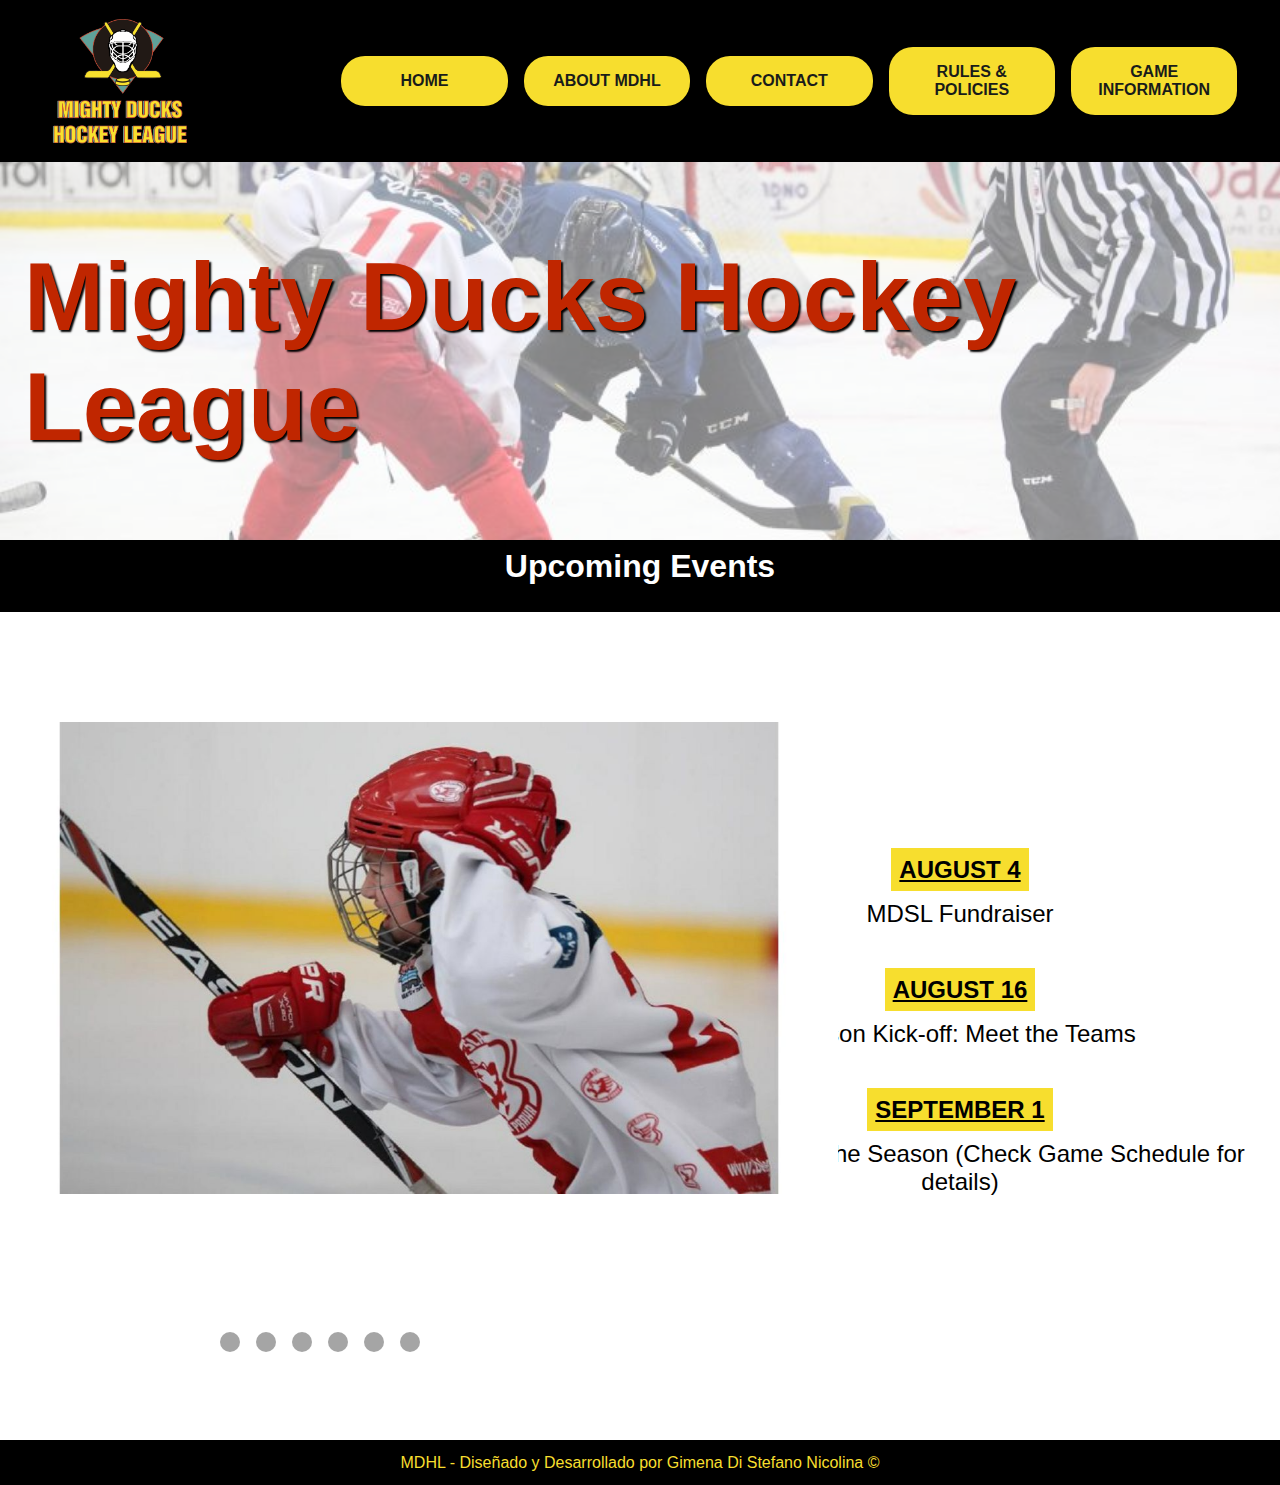
==== index.html @ 57105fca "about finalizado y modificado home" ====
<!DOCTYPE html>
<html lang="en">
<head>
    <meta charset="UTF-8">
    <meta http-equiv="X-UA-Compatible" content="IE=edge">
    <meta name="viewport" content="width=device-width, initial-scale=1.0">
    <link rel="shortcut icon" href="./assets/Logo_Mighty_ducks-01.png" type="image/x-icon">
    <link rel="stylesheet" href="./assets/styles/style.css">
    <title>MDHL WebSite</title>
</head>
<body>
    <!-- ENCABEZADO -->
    <header>
        <div class="containerHeader">
            <!-- LOGO -->
            <figure class="containerLogo">
                <img src="./assets/images/LogoMDHL.png" alt="Logo MDHL" height="200" width="200">
            </figure>

            <!-- MENU -->
            <nav class="menu">
                <ul>
                    <li><a href="#">Home</a></li>
                    <li><a href="./about.html">About MDHL</a></li>
                    <li><a href="./contact.html">Contact</a></li>
                    <li><a href="./rules.html">Rules & Policies</a></li>
                    <li><a href="./game_info.html">Game Information</a></li>
                </ul>
            </nav>
        </div>
        <div class="containerBanner">
            <!-- BANNER -->
            <figure class="banner">
                <img src="./assets/images/design1.jpg" alt="">
            </figure>
            
            <!-- TEXTO -->
            <div class="containerText">
                <div class="title">
                    <h1>Mighty Ducks Hockey League</h1>
                </div>
            </div>
        </div>
    </header>  

    <!-- CONTENIDO -->
    <main>
        <div class="containerMainIndex">
            <section class="contenido">
                <div class="subtitle">
                    <h2>Upcoming Events</h2>
                </div>

                <div class="contenedordatos">
                    <div class="events">
                        <article class="detailEvent">
                            <h3><time datetime="2023-08-04">August 4</time></h3>
                            <p>MDSL Fundraiser</p>
                        </article>
                        <article class="detailEvent">
                            <h3><time datetime="2023-08-16">August 16</time></h3>
                            <p>Season Kick-off: Meet the Teams</p>
                        </article>
                        <article class="detailEvent">
                            <h3><time datetime="2023-09-01">September 1</time></h3>
                            <p>First Game of the Season (Check Game Schedule for details)</p>
                        </article>
                    </div>
    
                    <figure class="image">                        
                        <div class="slider-frame">
                            <ul class="slider">
                                <li id="slide1"><img  src="./assets/images/hockey1.jpg" alt=""></li>
                                <li id="slide2"><img  src="./assets/images/hockey2.jpg" alt=""></li>
                                <li id="slide3"><img  src="./assets/images/hockey3.jpg" alt=""></li>
                                <li id="slide4"><img  src="./assets/images/hockey4.jpg" alt=""></li>
                                <li id="slide5"><img  src="./assets/images/hockey5.jpg" alt=""></li>
                                <li id="slide6"><img  src="./assets/images/hockey6.jpg" alt=""></li>
                            </ul>
                            <ul class="slidermenu">
                                <li><a href="#slide1">.</a> </li>
                                <li><a href="#slide2">.</a> </li>
                                <li><a href="#slide3">.</a> </li>
                                <li><a href="#slide4">.</a> </li>
                                <li><a href="#slide5">.</a> </li>
                                <li><a href="#slide6">.</a> </li>
                            </ul>
                        </div>
                    </figure>
                </div>
                
            </section>
            
        </div>
    </main>

    <!-- CIERRE -->
    <footer>
        <span> MDHL - Diseñado y Desarrollado por Gimena Di Stefano Nicolina &copy;</span>
    </footer>
</body>
</html>
---- assets/styles/style.css ----
*{
    margin: 0;
    padding: 0;
    box-sizing: border-box;
    font-family: 'Lucida Sans', 'Lucida Sans Regular', 'Lucida Grande', 'Lucida Sans Unicode', Geneva, Verdana, sans-serif;
}

body{
    display: flex; /*Con esto hago que el footer vaya abajo*/
    flex-direction: column; /*Con esto hago que el footer vaya abajo*/
    min-height: 150vh; /*Con esto hago que el footer vaya abajo*/
}
header{
    height: 60vh;
    width: 100%;
}
main{
    flex-grow: 1;
    width: 100%;
}
footer{
    margin-top: auto; /*Con esto hago que el footer vaya abajo*/
    height: 5vh;
    width: 100%;
    color: #F7DE2E;
    background-color: black;
    display: flex;
    justify-content: center;
    align-items: center;
}

/* ESTILO HEADER */

.containerHeader{
    height: 30%;
    background-color: black;
    display: flex;
    flex-direction: row;
    justify-content: space-evenly;
}
.containerLogo{
    width: 20%;
}
.containerLogo img{
    height: 100%;
    width: auto;
}

.menu{
    width: 70%;
    display: flex;
    justify-content: center;
    align-items: center;
}
.menu ul{
    display: flex;
    flex-direction: row;
    justify-content: space-around;
    align-items: center;
    gap: 1rem;
    width: 100%;
}

.menu ul li{
    list-style: none;
    padding: 1rem;
    border-radius: 1.5rem;
    background-color: #F7DE2E;
    width: 230px;
    text-align: center;
}

.menu ul li a{
    text-decoration: none;
    text-transform: uppercase;
    font-weight: bold;
    color: #191c1a;
}

.menu ul li:hover{
    transform: scale(1.2);
}

.containerBanner{
    height: 70%;
    position: relative;
}

.banner{
    height: 100%;
    opacity: 0.5;
}

.banner img{
    height: 100%;
    width: 100%;
    object-fit: cover;
}

.containerText {
    position: absolute;
    top: 5rem;
    left: 1.5rem;
}

.title{
    font-size: 3rem;
    color: #c02600;
    text-shadow: 2px 2px 2px black;
}
/* FIN ESTILO HEADER */

/* ESTILO HOME */
.containerMainIndex, .contenido{
    height: 100vh;
}
.subtitle{
    background-color: black;
    color: white;
    height: 8%;
    padding: 0.5rem 0;
}

.subtitle h2{
    text-align: center;
    font-size: 2rem;
    font-family: 'Gill Sans', 'Gill Sans MT', Calibri, 'Trebuchet MS', sans-serif;
}

.contenedordatos{
    display: flex;
    flex-direction: row-reverse;
    justify-content: space-around;
    height: 92%;

}
.events{
    display: flex;
    flex-direction: column;
    justify-content: center;
    align-items: center;
    gap: 3rem;
    width: 50%;
    height: 100%;
}
.detailEvent{
    width: 100%;
    text-align: center;
    display: flex;
    flex-direction: column;
    justify-content: center;
    gap: 1rem;
}
.detailEvent h3 time{
   text-decoration: underline;
   text-transform: uppercase;
   font-size: 1.5rem;
   background-color: #F7DE2E;
   padding: 0.5rem;
}
.detailEvent p{
   font-size: 1.5rem;
}
.image{
    width: 50%;
    height: 100%;
}

/* CONFIGURO SLIDER IMAGENES */
.slider-frame{
    margin: auto;
    width: 100%;
    height: 100%;
    padding: 2rem 0;
}
.slider{
    height: 90%;
}
.slider ul{
    width: 800px;
    height: 300px;
    position: relative;
}

ul.slider li{
    position: absolute;
    margin-top: 4rem;
    opacity: 0;
    list-style: none;
    width: 838px;
    height: auto;
    transition: opacity .5s;
    list-style: none; 
}
.slider img{
    width: 100%;
    height: 500px;
    object-fit: contain;
}

.slidermenu > li{
    margin: 0;
    padding: 0;
    list-style: none;
}
ul.slider li:first-child{
    opacity: 1;
}

ul.slider li:target{
    opacity: 1;
}

.slidermenu{
    text-align: center;
    display: flex;
    flex-direction: row;
    justify-content: center;
    gap: 1rem;
}
.slidermenu > li{
    list-style: none;
}
.slidermenu > li a{
    display: flex;
    background-color: grey;
    color: transparent;
    opacity: 0.7;
    padding: 10px;
    width: 20px;
    height: 20px;
    font-size: 20px;
    border-radius: 100%;
}
/* FIN DEL SLIDER IMAGENES */
/* FIN ESTILO HOME */

/* ESTILO ABOUT */

.containerMainAbout{
    display: flex;
    flex-direction: column;
    gap: 4rem;
    padding-bottom: 2rem;
}

.contenidoAbout{
    display: flex;
    flex-direction: column;
}

.detailInfo:nth-child(odd){
    display: flex;
    flex-direction: row;
}
.detailInfo{
    display: flex;
    flex-direction: row-reverse;
}

.detailInfo> img, .detailInfo> .textDetail{
    width: 50%;
    display: flex;
    flex-direction: column;
    justify-content: center;
    align-items: center;
    gap: 2rem;
}
.detailInfo> img{
    object-fit: none;
}
.textDetail{
    background-color: #5FA199;
    padding: 0 2rem;
}
.textDetail h3{
   font-size: 1.4rem;
   text-transform: uppercase;
   text-decoration: underline;
}
.textDetail p{
   font-size: 1.2rem;
   text-align: justify;
   line-height: 2.2rem;
}
/* FIN ESTILO ABOUT */

/* 
.contenidoAbout, .contenidoContact, .contenidoRules, .contenidoGameInfo{
    width: 80.3vw;
    margin-left: 18vw;
    margin-top: 8rem;
    margin-bottom: 4rem;
    padding-left: 6rem;
}

.detailEvent, .detailInfo, .contenidoContact>p{
    margin: 2.5rem 0;
}
.image{
    text-align: center;
    padding: 1rem;
    width: 80.3vw;
    margin-left: 18vw;
}

.contenidoRules{
    display: flex;
    flex-direction: column;
    gap: 2rem;
    font-size: 1rem;
}

.rule1 li{
    list-style: none;
}

.rule2{
    display: flex;
    flex-direction: column;
    gap: 1.5rem;
    padding-left: 1.3rem;
}

.age_groups{
    list-style-type: lower-alpha;
    padding-left: 1.5rem;
}

.rule3{
    list-style-type: circle;
    padding-left: 1rem;

} */

/* ESTILOS TABLA */
.contenidoGameInfo{
    display: flex;
    flex-direction: column;
    gap: 3rem;
}

.tab1 .text1{
    font-size: 1.5rem;
}
.tab1 .text2{
text-align: left;
}

caption{
    margin-bottom: 1rem;
}
.tab1 > thead tr th{
    border-bottom: 1px solid black;
}

.tab1 > tbody tr td{
    text-align: center;
}

.tab1 thead> tr:nth-child(odd), .tab1 tbody> tr:nth-child(odd){
    background-color: rgb(228, 221, 221);
}

.tab1, .tab2{
    width: 100%;
}
.tab2 tr{
    text-align: left;
}
.tab2 tr th{
    padding: 1rem 0;
}
/* FIN ESTILOS TABLA */
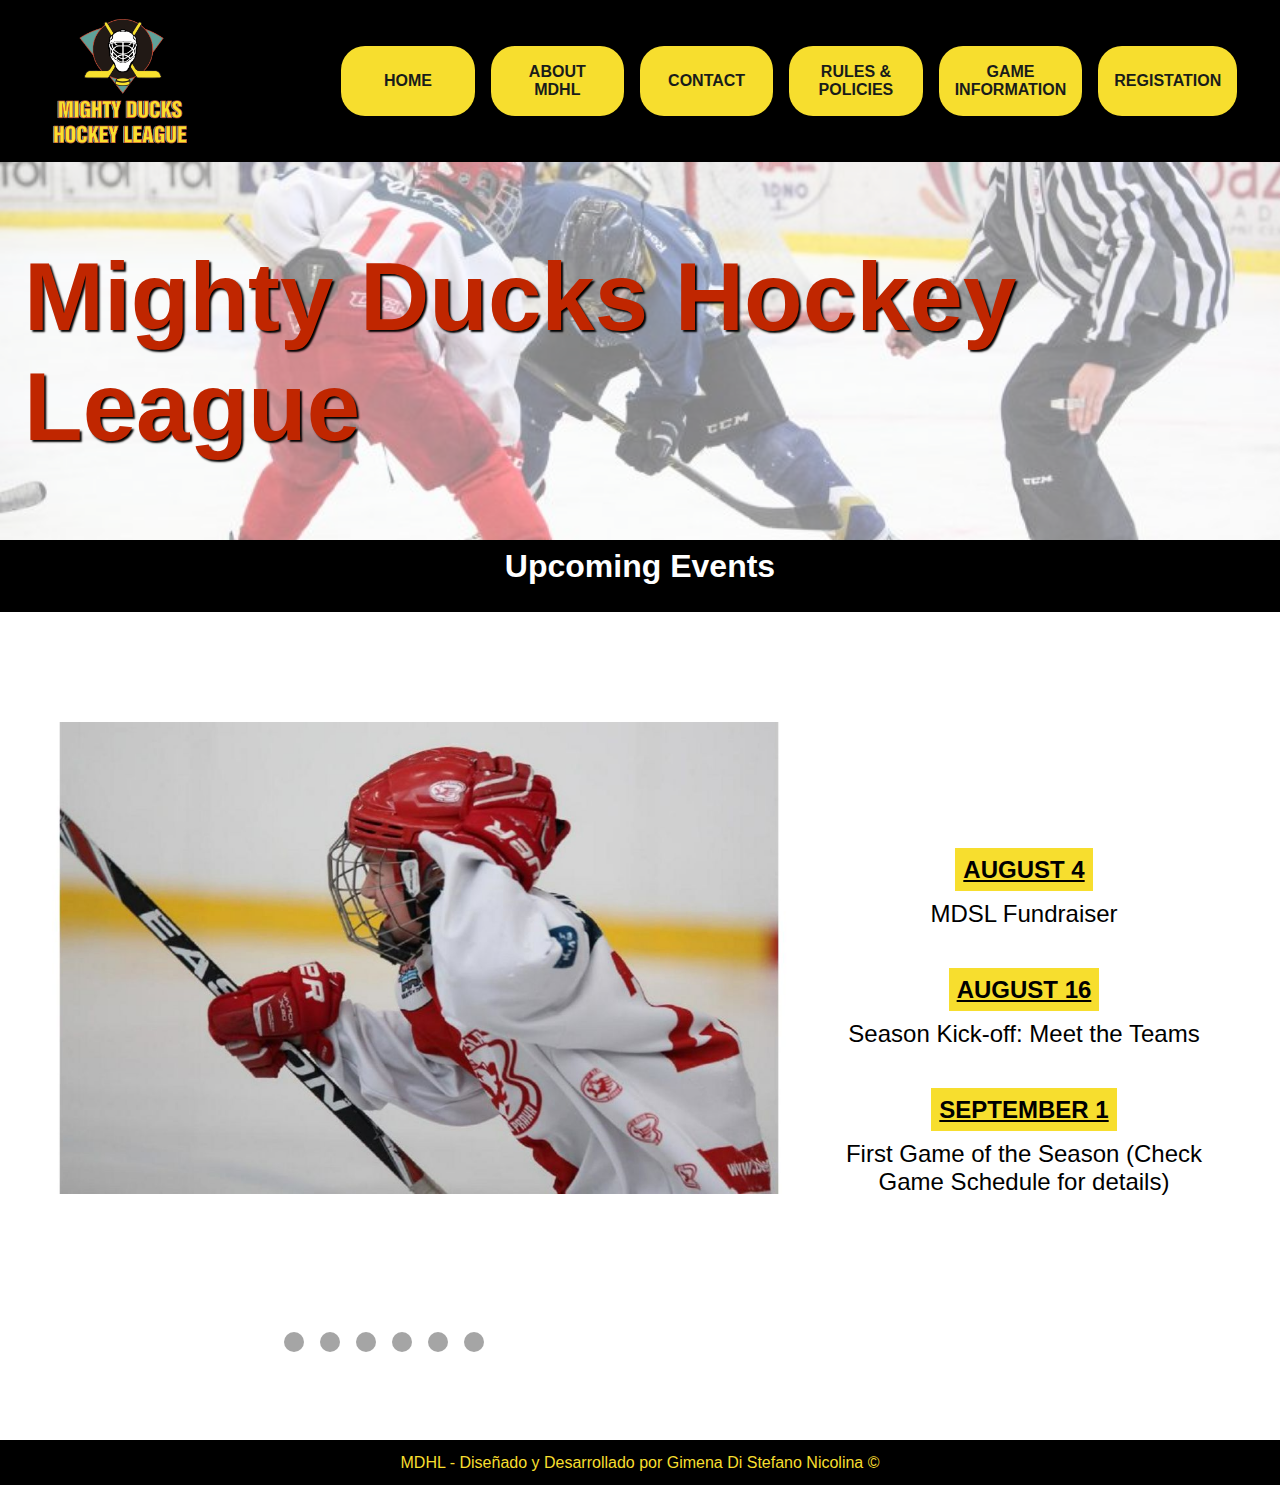
==== commit 5d8c9255: "creacion y finalizacion form register, get funciona ok" ====
--- a/index.html
+++ b/index.html
@@ -25,6 +25,7 @@
                     <li><a href="./contact.html">Contact</a></li>
                     <li><a href="./rules.html">Rules & Policies</a></li>
                     <li><a href="./game_info.html">Game Information</a></li>
+                    <li><a href="./registration.html">Registation</a></li>
                 </ul>
             </nav>
         </div>
--- a/assets/styles/style.css
+++ b/assets/styles/style.css
@@ -68,6 +68,10 @@
     background-color: #F7DE2E;
     width: 230px;
     text-align: center;
+    height: 70px;
+    display: flex;
+    align-items: center;
+    justify-content: center;
 }
 
 .menu ul li a{
@@ -140,7 +144,7 @@
     justify-content: center;
     align-items: center;
     gap: 3rem;
-    width: 50%;
+    width: 40%;
     height: 100%;
 }
 .detailEvent{
@@ -160,9 +164,10 @@
 }
 .detailEvent p{
    font-size: 1.5rem;
+   padding: 0 4rem;
 }
 .image{
-    width: 50%;
+    width: 60%;
     height: 100%;
 }
 
@@ -235,9 +240,9 @@
 /* FIN DEL SLIDER IMAGENES */
 /* FIN ESTILO HOME */
 
+
 /* ESTILO ABOUT */
-
-.containerMainAbout{
+.containerMainAbout, .containerMainContact{
     display: flex;
     flex-direction: column;
     gap: 4rem;
@@ -274,41 +279,54 @@
     padding: 0 2rem;
 }
 .textDetail h3{
-   font-size: 1.4rem;
-   text-transform: uppercase;
-   text-decoration: underline;
+    font-size: 1.4rem;
+    text-transform: uppercase;
+    text-decoration: underline;
 }
 .textDetail p{
-   font-size: 1.2rem;
-   text-align: justify;
-   line-height: 2.2rem;
+    font-size: 1.2rem;
+    text-align: justify;
+    line-height: 2.2rem;
 }
 /* FIN ESTILO ABOUT */
 
-/* 
-.contenidoAbout, .contenidoContact, .contenidoRules, .contenidoGameInfo{
-    width: 80.3vw;
-    margin-left: 18vw;
-    margin-top: 8rem;
-    margin-bottom: 4rem;
-    padding-left: 6rem;
-}
-
-.detailEvent, .detailInfo, .contenidoContact>p{
-    margin: 2.5rem 0;
-}
-.image{
-    text-align: center;
-    padding: 1rem;
-    width: 80.3vw;
-    margin-left: 18vw;
-}
-
+/* ESTILO CONTACTO */
+.contenidoContact{
+    position: absolute;
+    display: flex;
+    flex-direction: column;
+    justify-content: center;
+    align-items: center;
+    width: 100%;
+    height: 30%;
+    background-color: white;
+    margin: 20rem 0;
+}
+.contenidoContact p{
+    font-size: 2rem;
+    padding: 1REM;
+}
+.imageContact img{
+    object-fit: cover;
+    width: 100%;
+}
+/* FIN ESTILO CONTACTO */
+
+
+/*  ESTILO RULES */
+.containerMainRules{
+    display: flex;
+    flex-direction: column;
+}
 .contenidoRules{
     display: flex;
     flex-direction: column;
+    margin-left: 20rem;
     gap: 2rem;
     font-size: 1rem;
+    width: 800px;
+    background-color: rgb(211, 209, 209);
+    padding: 3rem 2em;
 }
 
 .rule1 li{
@@ -330,21 +348,36 @@
 .rule3{
     list-style-type: circle;
     padding-left: 1rem;
-
-} */
+}
+
+.imageRules{
+    width: 800px;
+}
+.imageRules img{
+    width: 100%;
+    margin-left: 20rem;
+}
+/* FIN ESTILO RULES */
+
+
+/*  ESTILO GAMES */
 
 /* ESTILOS TABLA */
 .contenidoGameInfo{
     display: flex;
     flex-direction: column;
+    align-items: center;
     gap: 3rem;
+    width: 90%;
+    margin-left: 5rem;
 }
 
 .tab1 .text1{
     font-size: 1.5rem;
 }
 .tab1 .text2{
-text-align: left;
+    text-align: left;
+    padding-left: 1REM;
 }
 
 caption{
@@ -361,7 +394,6 @@
 .tab1 thead> tr:nth-child(odd), .tab1 tbody> tr:nth-child(odd){
     background-color: rgb(228, 221, 221);
 }
-
 .tab1, .tab2{
     width: 100%;
 }
@@ -372,6 +404,153 @@
     padding: 1rem 0;
 }
 /* FIN ESTILOS TABLA */
-
-
-
+.imageGameInfo{
+    width: 90%;
+    margin-left: 5rem;
+    display: flex;
+    padding: 5px;
+    flex-wrap: wrap;
+    overflow: hidden;
+
+}
+.imageGameInfo img{
+    width: 100%;
+}
+.column{
+    flex: 25%;
+    padding: 5px;
+}
+.column img{
+    margin-top: 5px;
+}
+.column img:hover{
+    margin-top: 5px;
+    transform: scale(2);
+}
+
+
+/* @media (max-width:800px){
+    .column{
+        flex: 50%;
+    }
+}
+@media (max-width:600px){
+    .column{
+        flex: 100%;
+    }
+} */
+/* FIN ESTILO GAMES */
+
+/*  ESTILO REGISTRATION */
+form{
+    display: flex;
+    flex-direction: column;
+    justify-content: center;
+    gap: 1rem;
+    width: 600px;
+    margin: 2rem auto;
+    padding: 1rem;
+}
+
+.formElement{
+    display: flex;
+    flex-direction: row;
+}
+.formElement > label, .formElement > input, .formElement > .inputs, .inputs > select{
+    width: 50%;
+    height: 2rem;
+}
+.inputs > select{
+    width: 100%;
+    height: 2rem;
+}
+.formElement > fieldset{
+    width: 100%;
+    height: 3rem;
+}
+.formElement > fieldset > legend{
+    padding-bottom: 0.5rem;
+}
+.formElement > fieldset > div{
+    display: flex;
+    justify-content: space-around;
+}
+
+.btnRegister{
+    height: 2rem;
+    border-radius: 10px;
+    background-color: #5FA199;
+    color: white;
+    font-size: 1rem;
+    text-transform: uppercase;
+    font-weight: bold;
+    cursor: pointer;
+}
+.btnRegister:hover{
+    color: brown;
+    transform: scale(1.1);
+}
+
+
+/* MODAL */
+.Terms{
+    display:flex;
+    flex-direction:column;
+    gap: 1rem;
+}
+.modalDialog {
+	position: fixed;
+	font-family: Arial, Helvetica, sans-serif;
+	top: 0;
+	right: 0;
+	bottom: 0;
+	left: 0;
+	background: rgba(0,0,0,0.8);
+	z-index: 99999;
+	opacity:0;
+	-webkit-transition: opacity 400ms ease-in;
+	-moz-transition: opacity 400ms ease-in;
+	transition: opacity 400ms ease-in;
+	pointer-events: none;
+}
+.modalDialog:target {
+	opacity:1;
+	pointer-events: auto;
+}
+.modalDialog > div {
+	width: 400px;
+	position: relative;
+	margin: 10% auto;
+	padding: 5px 20px 13px 20px;
+	border-radius: 10px;
+	background: #fff;
+	background: -moz-linear-gradient(#fff, #999);
+	background: -webkit-linear-gradient(#fff, #999);
+	background: -o-linear-gradient(#fff, #999);
+  -webkit-transition: opacity 400ms ease-in;
+-moz-transition: opacity 400ms ease-in;
+transition: opacity 400ms ease-in;
+}
+.close {
+	background: #606061;
+	color: #FFFFFF;
+	line-height: 25px;
+	position: absolute;
+	right: -12px;
+	text-align: center;
+	top: -10px;
+	width: 24px;
+	text-decoration: none;
+	font-weight: bold;
+	-webkit-border-radius: 12px;
+	-moz-border-radius: 12px;
+	border-radius: 12px;
+	-moz-box-shadow: 1px 1px 3px #000;
+	-webkit-box-shadow: 1px 1px 3px #000;
+	box-shadow: 1px 1px 3px #000;
+}
+.close:hover { background: #00d9ff; }
+/* FIN ESTILO REGISTRATION */
+
+
+
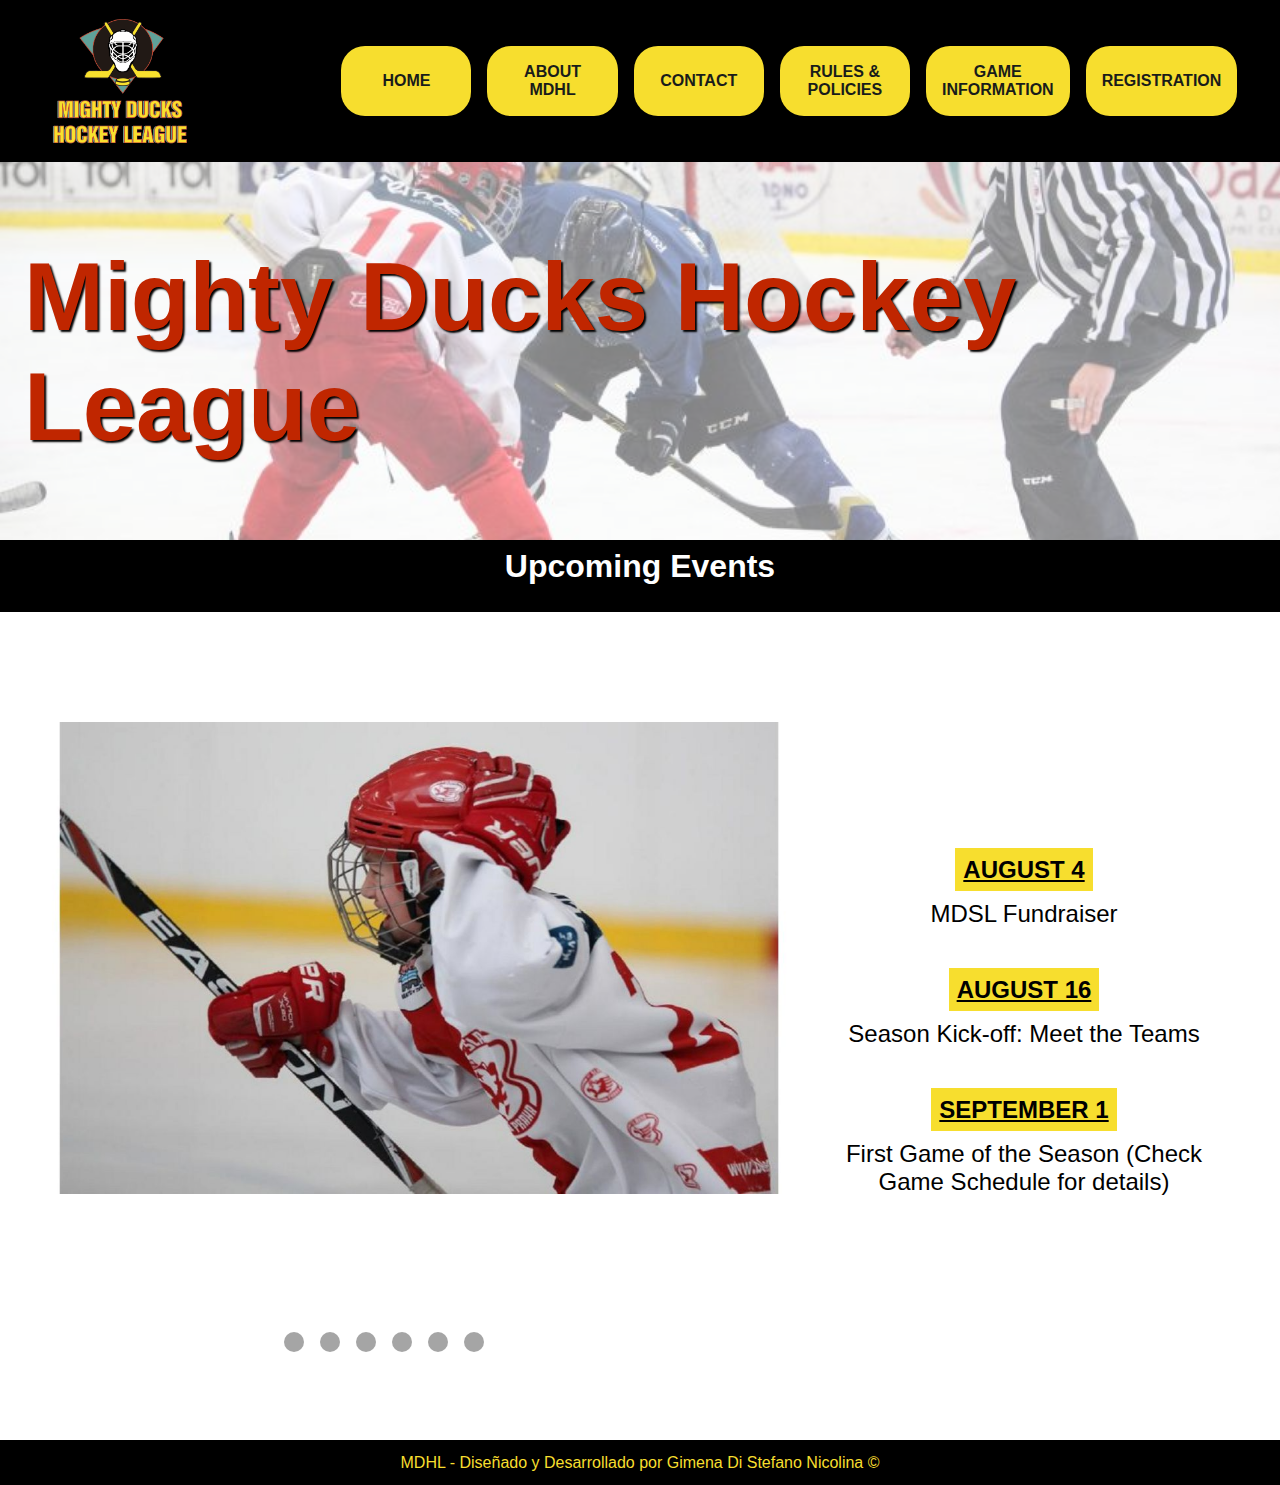
==== commit 2947b874: "agreggo maps, corijo validaciones" ====
--- a/index.html
+++ b/index.html
@@ -25,7 +25,7 @@
                     <li><a href="./contact.html">Contact</a></li>
                     <li><a href="./rules.html">Rules & Policies</a></li>
                     <li><a href="./game_info.html">Game Information</a></li>
-                    <li><a href="./registration.html">Registation</a></li>
+                    <li><a href="./registration.html">Registration</a></li>
                 </ul>
             </nav>
         </div>
--- a/assets/styles/style.css
+++ b/assets/styles/style.css
@@ -389,6 +389,10 @@
 
 .tab1 > tbody tr td{
     text-align: center;
+    font-size: 1.4rem;
+}
+.tab1 > tbody tr td img{
+    height: 1.1rem;
 }
 
 .tab1 thead> tr:nth-child(odd), .tab1 tbody> tr:nth-child(odd){
@@ -466,14 +470,14 @@
 }
 .formElement > fieldset{
     width: 100%;
-    height: 3rem;
-}
-.formElement > fieldset > legend{
-    padding-bottom: 0.5rem;
-}
+    height: 4rem;
+}
+
 .formElement > fieldset > div{
     display: flex;
     justify-content: space-around;
+    padding: 1rem 0;
+
 }
 
 .btnRegister{
@@ -518,7 +522,8 @@
 	pointer-events: auto;
 }
 .modalDialog > div {
-	width: 400px;
+    height: 420px;
+	width: 450px;
 	position: relative;
 	margin: 10% auto;
 	padding: 5px 20px 13px 20px;
@@ -527,9 +532,13 @@
 	background: -moz-linear-gradient(#fff, #999);
 	background: -webkit-linear-gradient(#fff, #999);
 	background: -o-linear-gradient(#fff, #999);
-  -webkit-transition: opacity 400ms ease-in;
--moz-transition: opacity 400ms ease-in;
-transition: opacity 400ms ease-in;
+    -webkit-transition: opacity 400ms ease-in;
+    -moz-transition: opacity 400ms ease-in;
+    transition: opacity 400ms ease-in;
+}
+.modalDialog > div h2{
+    padding-bottom: 1.5rem;
+    text-align: center;
 }
 .close {
 	background: #606061;
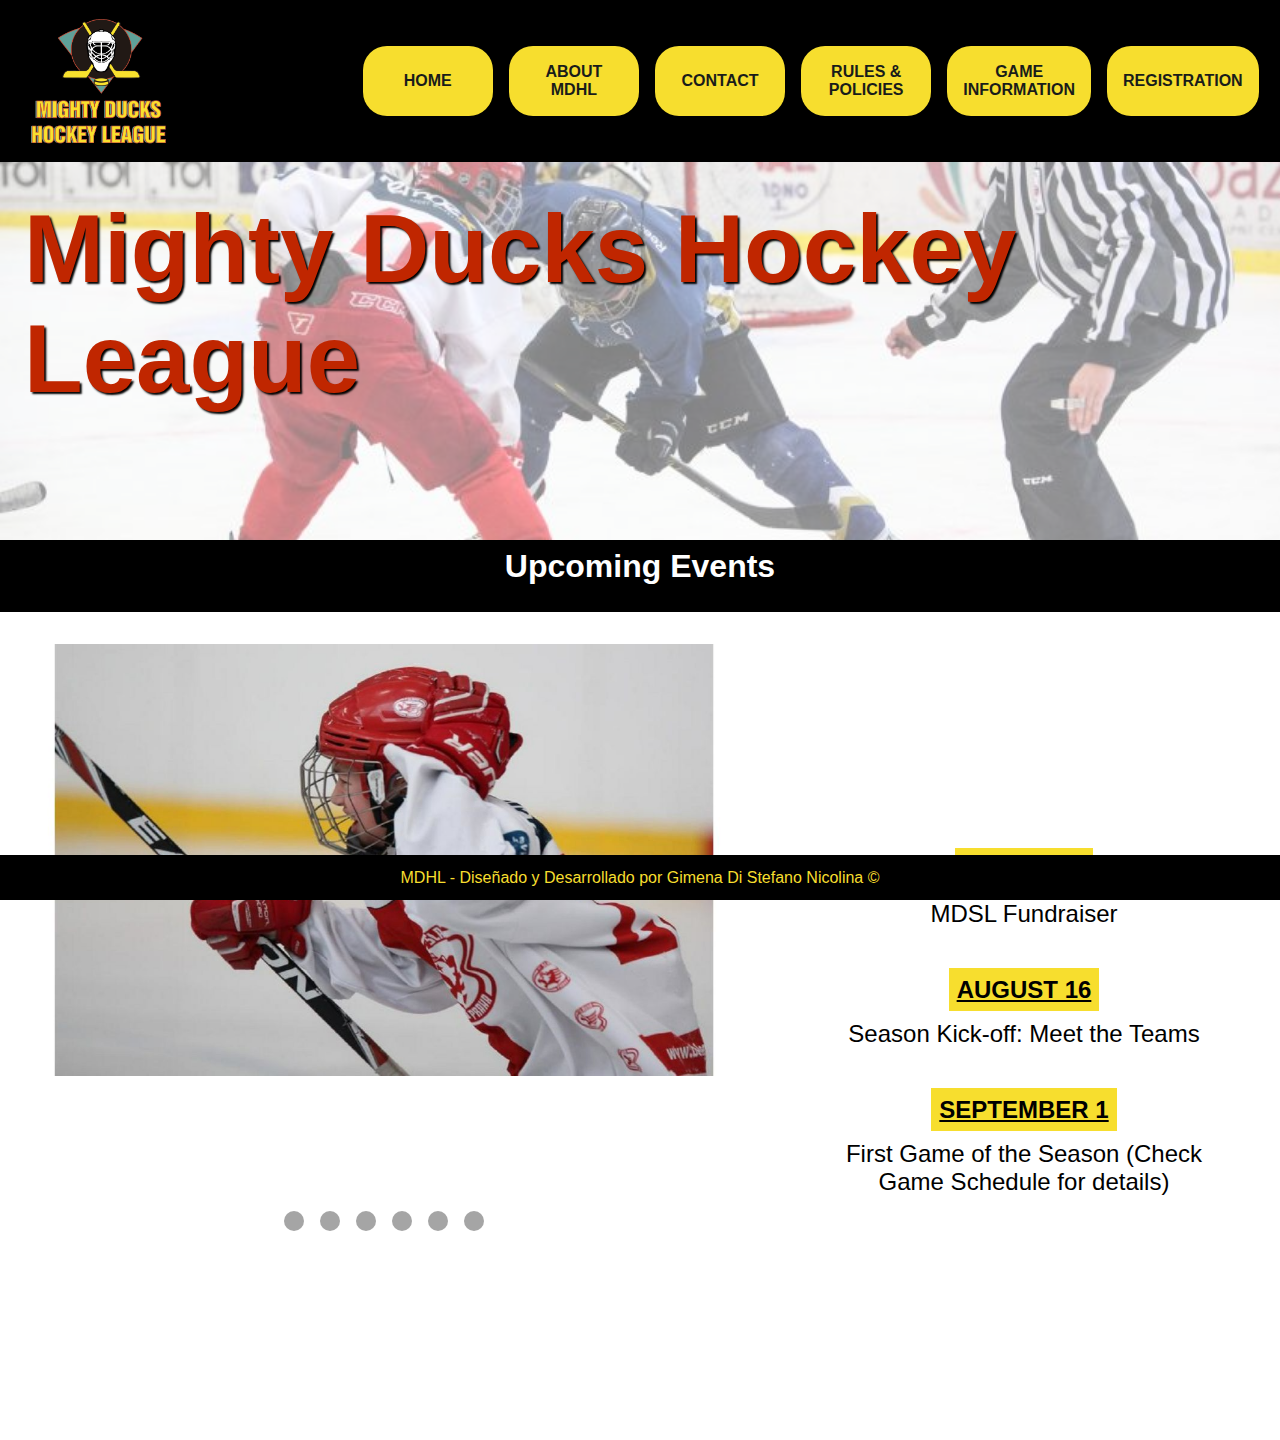
==== commit e4b95b7a: "responsive index" ====
--- a/index.html
+++ b/index.html
@@ -4,7 +4,7 @@
     <meta charset="UTF-8">
     <meta http-equiv="X-UA-Compatible" content="IE=edge">
     <meta name="viewport" content="width=device-width, initial-scale=1.0">
-    <link rel="shortcut icon" href="./assets/Logo_Mighty_ducks-01.png" type="image/x-icon">
+    <link rel="shortcut icon" href="./assets/icons/favicon.ico" type="image/x-icon">
     <link rel="stylesheet" href="./assets/styles/style.css">
     <title>MDHL WebSite</title>
 </head>
@@ -14,12 +14,20 @@
         <div class="containerHeader">
             <!-- LOGO -->
             <figure class="containerLogo">
-                <img src="./assets/images/LogoMDHL.png" alt="Logo MDHL" height="200" width="200">
+                <img src="./assets/images/logo_mdhl.png" alt="Logo MDHL" height="200" width="200">
             </figure>
 
             <!-- MENU -->
             <nav class="menu">
-                <ul>
+                 <!-- ICONO MENU -->
+                 <div id="toggle-menu" class="toggle-menu">
+                    <label for="toggle-menu-checkbox">
+                        <img src="./assets/icons/responsiveMenu_Icon.svg" alt="">
+                    </label>
+                </div>
+                <input type="checkbox" name="" id="toggle-menu-checkbox" class="toggle-menu__checkbox">
+
+                <ul class="main-menu" id="main-menu">
                     <li><a href="#">Home</a></li>
                     <li><a href="./about.html">About MDHL</a></li>
                     <li><a href="./contact.html">Contact</a></li>
@@ -45,7 +53,7 @@
     </header>  
 
     <!-- CONTENIDO -->
-    <main>
+    <main class="mainIndex">
         <div class="containerMainIndex">
             <section class="contenido">
                 <div class="subtitle">
--- a/assets/styles/style.css
+++ b/assets/styles/style.css
@@ -27,8 +27,13 @@
     display: flex;
     justify-content: center;
     align-items: center;
-}
-
+    text-align: center;
+    position: fixed;
+    bottom: 0;
+}
+img{
+    max-width: 100%;
+}
 /* ESTILO HEADER */
 
 .containerHeader{
@@ -38,8 +43,8 @@
     flex-direction: row;
     justify-content: space-evenly;
 }
-.containerLogo{
-    width: 20%;
+.containerLogo, .toggle-menu{
+    width: 25%;
 }
 .containerLogo img{
     height: 100%;
@@ -66,7 +71,7 @@
     padding: 1rem;
     border-radius: 1.5rem;
     background-color: #F7DE2E;
-    width: 230px;
+    width: 210px;
     text-align: center;
     height: 70px;
     display: flex;
@@ -85,6 +90,25 @@
     transform: scale(1.2);
 }
 
+.toggle-menu{
+    border: 1px solid black;
+    display: none;
+}
+
+.toggle-menu img{
+    top: 0;
+    height: 100%;
+    width: 150px;
+    background-color: black;
+}
+
+.toggle-menu__checkbox{
+    position: absolute;
+    display: none;
+    top:0;
+    right: 0;
+}
+
 .containerBanner{
     height: 70%;
     position: relative;
@@ -103,7 +127,7 @@
 
 .containerText {
     position: absolute;
-    top: 5rem;
+    top: 2rem;
     left: 1.5rem;
 }
 
@@ -115,14 +139,13 @@
 /* FIN ESTILO HEADER */
 
 /* ESTILO HOME */
-.containerMainIndex, .contenido{
-    height: 100vh;
-}
+
 .subtitle{
     background-color: black;
     color: white;
     height: 8%;
     padding: 0.5rem 0;
+    width: 100%;
 }
 
 .subtitle h2{
@@ -130,7 +153,12 @@
     font-size: 2rem;
     font-family: 'Gill Sans', 'Gill Sans MT', Calibri, 'Trebuchet MS', sans-serif;
 }
-
+.containerMainIndex{
+    height: 100vh;
+}
+.contenido{
+    height: 100%;
+}
 .contenedordatos{
     display: flex;
     flex-direction: row-reverse;
@@ -156,15 +184,15 @@
     gap: 1rem;
 }
 .detailEvent h3 time{
-   text-decoration: underline;
-   text-transform: uppercase;
-   font-size: 1.5rem;
-   background-color: #F7DE2E;
-   padding: 0.5rem;
+    text-decoration: underline;
+    text-transform: uppercase;
+    font-size: 1.5rem;
+    background-color: #F7DE2E;
+    padding: 0.5rem;
 }
 .detailEvent p{
-   font-size: 1.5rem;
-   padding: 0 4rem;
+    font-size: 1.5rem;
+    padding: 0 4rem;
 }
 .image{
     width: 60%;
@@ -177,9 +205,12 @@
     width: 100%;
     height: 100%;
     padding: 2rem 0;
+    display: flex;
+    flex-direction: column;
+    gap: 4rem;
 }
 .slider{
-    height: 90%;
+    height: 70%;
 }
 .slider ul{
     width: 800px;
@@ -189,17 +220,14 @@
 
 ul.slider li{
     position: absolute;
-    margin-top: 4rem;
     opacity: 0;
     list-style: none;
-    width: 838px;
-    height: auto;
+    width: 60%;
+    height: 600px;
     transition: opacity .5s;
     list-style: none; 
 }
 .slider img{
-    width: 100%;
-    height: 500px;
     object-fit: contain;
 }
 
@@ -222,10 +250,12 @@
     flex-direction: row;
     justify-content: center;
     gap: 1rem;
+    margin-top: 1rem;
 }
 .slidermenu > li{
     list-style: none;
 }
+
 .slidermenu > li a{
     display: flex;
     background-color: grey;
@@ -317,11 +347,14 @@
 .containerMainRules{
     display: flex;
     flex-direction: column;
+    justify-content: center;
+    align-items: center;
 }
 .contenidoRules{
     display: flex;
     flex-direction: column;
-    margin-left: 20rem;
+    align-items: center;
+    justify-content: center;
     gap: 2rem;
     font-size: 1rem;
     width: 800px;
@@ -353,10 +386,7 @@
 .imageRules{
     width: 800px;
 }
-.imageRules img{
-    width: 100%;
-    margin-left: 20rem;
-}
+
 /* FIN ESTILO RULES */
 
 
@@ -375,6 +405,7 @@
 .tab1 .text1{
     font-size: 1.5rem;
 }
+
 .tab1 .text2{
     text-align: left;
     padding-left: 1REM;
@@ -383,6 +414,7 @@
 caption{
     margin-bottom: 1rem;
 }
+
 .tab1 > thead tr th{
     border-bottom: 1px solid black;
 }
@@ -391,6 +423,7 @@
     text-align: center;
     font-size: 1.4rem;
 }
+
 .tab1 > tbody tr td img{
     height: 1.1rem;
 }
@@ -398,6 +431,7 @@
 .tab1 thead> tr:nth-child(odd), .tab1 tbody> tr:nth-child(odd){
     background-color: rgb(228, 221, 221);
 }
+
 .tab1, .tab2{
     width: 100%;
 }
@@ -408,6 +442,7 @@
     padding: 1rem 0;
 }
 /* FIN ESTILOS TABLA */
+
 .imageGameInfo{
     width: 90%;
     margin-left: 5rem;
@@ -420,18 +455,24 @@
 .imageGameInfo img{
     width: 100%;
 }
+
 .column{
     flex: 25%;
     padding: 5px;
 }
+
 .column img{
     margin-top: 5px;
 }
+
 .column img:hover{
     margin-top: 5px;
     transform: scale(2);
 }
 
+iframe{
+    max-width: 100%;
+}
 
 /* @media (max-width:800px){
     .column{
@@ -454,20 +495,25 @@
     width: 600px;
     margin: 2rem auto;
     padding: 1rem;
+    background-color: #f0f0f0;
+    border-radius: 1rem;
 }
 
 .formElement{
     display: flex;
     flex-direction: row;
 }
+
 .formElement > label, .formElement > input, .formElement > .inputs, .inputs > select{
     width: 50%;
     height: 2rem;
 }
+
 .inputs > select{
     width: 100%;
     height: 2rem;
 }
+
 .formElement > fieldset{
     width: 100%;
     height: 4rem;
@@ -477,7 +523,6 @@
     display: flex;
     justify-content: space-around;
     padding: 1rem 0;
-
 }
 
 .btnRegister{
@@ -502,6 +547,7 @@
     flex-direction:column;
     gap: 1rem;
 }
+
 .modalDialog {
 	position: fixed;
 	font-family: Arial, Helvetica, sans-serif;
@@ -517,15 +563,20 @@
 	transition: opacity 400ms ease-in;
 	pointer-events: none;
 }
+
 .modalDialog:target {
 	opacity:1;
 	pointer-events: auto;
 }
+
 .modalDialog > div {
     height: 420px;
 	width: 450px;
 	position: relative;
 	margin: 10% auto;
+    display: flex;
+    flex-direction: column;
+    justify-content: center;
 	padding: 5px 20px 13px 20px;
 	border-radius: 10px;
 	background: #fff;
@@ -536,10 +587,12 @@
     -moz-transition: opacity 400ms ease-in;
     transition: opacity 400ms ease-in;
 }
+
 .modalDialog > div h2{
     padding-bottom: 1.5rem;
     text-align: center;
 }
+
 .close {
 	background: #606061;
 	color: #FFFFFF;
@@ -558,8 +611,256 @@
 	-webkit-box-shadow: 1px 1px 3px #000;
 	box-shadow: 1px 1px 3px #000;
 }
-.close:hover { background: #00d9ff; }
+
+.close:hover {
+    background: #00d9ff;
+}
 /* FIN ESTILO REGISTRATION */
 
 
-
+/* MEDIA QUERIES */
+@media (max-width: 1350px) {
+    .slider-frame{
+        gap: 1rem;
+    }
+}
+@media (max-width: 1024px) {
+    body {
+        width: 100vw;
+    }
+    .containerHeader{
+        justify-content: space-between;
+    }
+    .menu ul{
+        position: absolute;
+        margin-bottom: 0;
+        padding-left: 0;
+        display: flex;
+        flex-direction: column;
+        align-items: center;
+        width: 50vw;
+    }
+    .toggle-menu{
+        display: flex;
+        justify-content: end;
+        position: absolute;
+        z-index: 1;
+        height: 16%;
+        right: 0;
+        cursor: pointer;
+    }
+    
+ .main-menu{
+    margin-right: 0rem;
+    margin-right: 0rem;
+    width: 50%;
+    right: 0;
+    margin-top: 40.5rem;
+    padding: 1rem;
+    background-color: black;
+    border-radius: 1rem;
+    transition: transform 3s;
+    transform: translateY(-150%);
+    z-index: 1;
+ }
+
+.main-menu--show{
+    transform: translateY(0);
+}
+
+#toggle-menu-checkbox:checked + .main-menu{
+    transform: translateY(0);
+}
+
+.containerText {
+    position: absolute;
+    top: 5rem;
+    left: 1.5rem;
+}
+
+.title{
+    font-size: 2rem;
+    text-align: center;
+}
+
+.slider {
+    height: 60%;
+}
+.slider-frame{
+    margin-top: 4rem;
+    gap: 0;
+}
+
+.contenidoRules, .imageRules{
+    width: 600px;
+}
+
+}
+
+@media (max-width: 810px){
+    .mainIndex{
+        height: 150vh;
+    }
+    .containerMainIndex{
+        height: 100%;
+    }
+    .contenedordatos{
+        flex-direction: column;
+        align-items: center;
+        padding-top: 3rem;
+        height: 100%;
+    }
+    .events, .contenedordatos> .image{
+        width: 100%;
+    }
+    .slider-frame{
+        margin-top: 0;
+        gap: 2rem;
+    }
+
+    .slider{
+        margin-top: 0;
+        height: 80%;
+    }
+    ul.slider li{
+        width: 100%;
+        height: auto;
+    }
+    
+}
+
+ @media (max-width: 768px){    
+    
+    .title{
+        font-size: 1.5rem;
+    }
+    .contenedordatos{
+        height: 85%;
+    }
+    .slider-frame{
+        padding: 0;
+    }
+    .slider{
+        height: 90%;
+    }
+    ul.slider li{
+        height: 50%;
+    }
+    .slider img {
+        height: 100%;
+        width: 100%;
+    }
+    .contenidoContact{
+        margin: 15rem 0;
+    }
+    .contenidoContact p{
+        font-size: 1.5rem;
+    }
+   
+    .contenidoRules, .imageRules{
+        width: 500px;
+    }
+
+    form{
+        background-color: #d3d0d0;
+        border-radius: 1rem;
+    }
+    .formElement{
+        display: flex;
+        flex-direction: column;
+        align-items: center;
+    }
+    .formElement > label, .formElement > input, .formElement > .inputs, .inputs > select{
+        width: 100%;
+        height: 2.5rem;
+        text-align: center;
+    }
+}
+
+@media (max-width: 600px) {
+
+    .slider-frame{
+        gap: 0;
+    }
+    .slidermenu{
+        margin-top: 0;
+    }
+    .detailInfo:nth-child(odd){
+        display: flex;
+        flex-direction: column;
+    }
+    .detailInfo{
+        display: flex;
+        flex-direction: column;
+    }
+
+    .detailInfo img, .detailInfo .textDetail{
+        width: 100%;
+        padding: 2rem;
+    }
+    .detailInfo> img{
+        object-fit: scale-down;
+    }
+
+    .contenidoContact{
+        margin: 12rem 0;
+    }
+    .contenidoContact p{
+        font-size: 1.2rem;
+        text-align: center;
+    }
+    .imageContact img{
+        object-fit: contain;
+        width: 100%;
+    }
+    .contenidoRules, .imageRules{
+        width: 400px;
+    }
+    form{
+        width: 375px;
+    }
+    .formElement > fieldset{
+        height: 16rem;
+    }
+    .formElement > fieldset > div{
+        flex-direction: column;
+        justify-content: space-between;
+        align-items: center;
+        gap: 1rem;
+        height: 100%;
+    }
+    .formElement > fieldset > div label{
+        width: 100px;
+        display: flex;
+        justify-content: space-between;
+    }
+    .modalDialog > div {
+        width: 350px;
+        height: 550px;
+    }
+    .Terms{
+        align-items: center;
+}
+}
+
+@media (max-width: 376px) {
+    .title{
+        font-size: 1rem;
+        text-align: center;
+    }
+    .menu ul{
+        width: 100%;
+    }
+
+    .contenidoRules, .imageRules{
+        width: 350px;
+    }
+    .modalDialog > div {
+        width: 300px;
+        height: 630px;
+    }
+   
+    footer>span{
+        font-size: 0.6rem;
+    }
+}